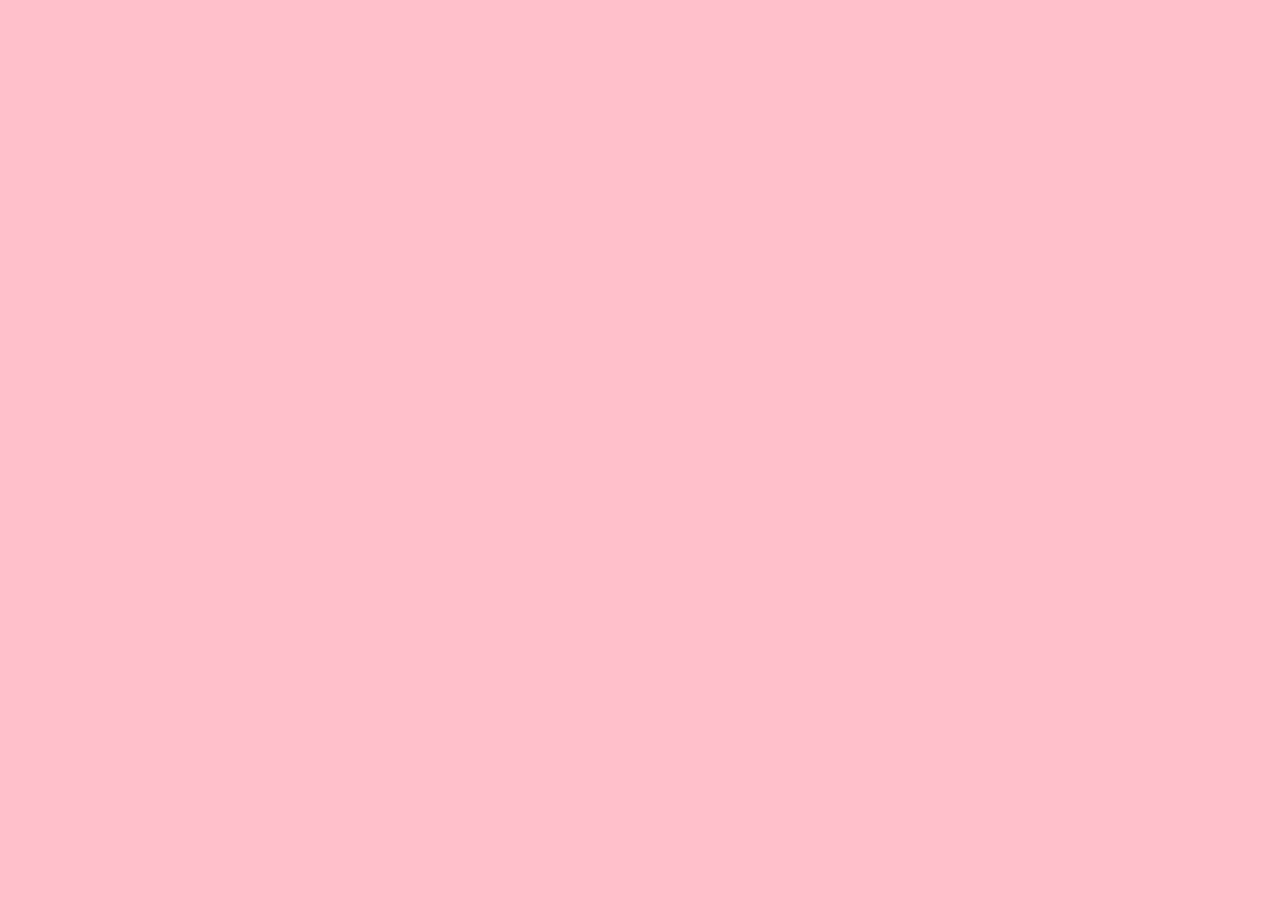
==== index.html @ 9976b78e "Initial commit" ====
<!DOCTYPE html>
<html lang="en">
<head>
    <meta charset="UTF-8">
    <meta http-equiv="X-UA-Compatible" content="IE=edge">
    <meta name="viewport" content="width=device-width, initial-scale=1.0">
    <link rel="stylesheet" href="assets/css/style.css">
    <title>Document</title>
</head>
<body>



   <script src="assets/js/script.js"></script> 
</body>
</html>
---- assets/css/style.css ----
body{
    background-color: pink;
}
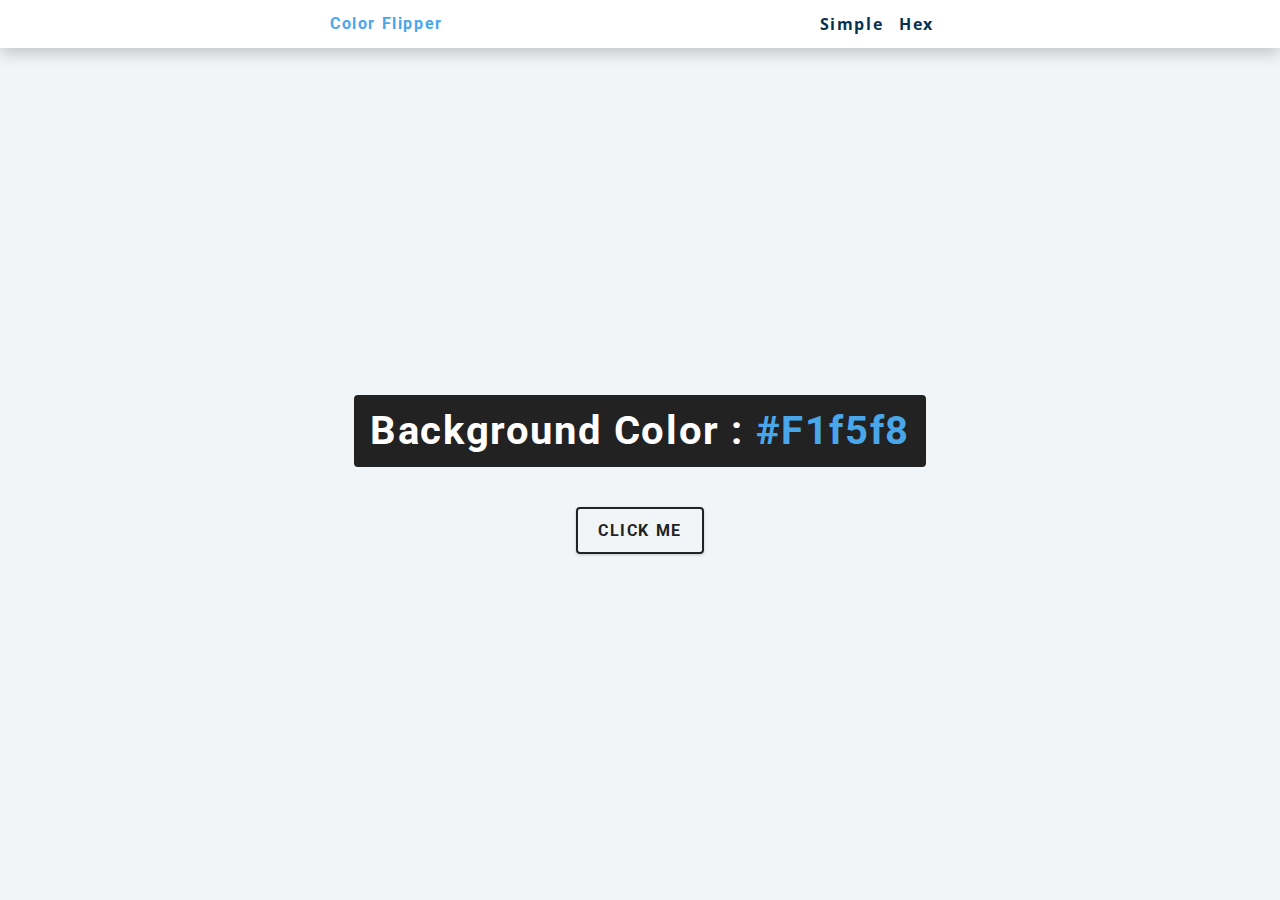
==== commit 75da498d: "Add hex file" ====
--- a/index.html
+++ b/index.html
@@ -1,16 +1,87 @@
-<!DOCTYPE html>
-<html lang="en">
-<head>
+<html lang="en"><head>
     <meta charset="UTF-8">
     <meta http-equiv="X-UA-Compatible" content="IE=edge">
     <meta name="viewport" content="width=device-width, initial-scale=1.0">
     <link rel="stylesheet" href="assets/css/style.css">
-    <title>Document</title>
-</head>
-<body>
+    <title>Color Flipper</title>
+<style>
+
+/* GitHub */
+/* CSS selects by ID to override default style (loaded earlier: higher priority) */
+.repository-content > div #gitpod-btn-container.gitpod-file-btn,
+.file-navigation #gitpod-btn-container {
+    margin-left: 6px;
+}
+/* Handle New Repository */
+.repository-content > div #gitpod-btn-container.gitpod-file-btn,
+.TableObject #gitpod-btn-container {
+    margin-left: 0px;
+    margin-right: 8px;
+}
+
+.no-container {
+    margin-bottom: 10px;
+    display: flex;
+    justify-content: flex-end;
+}
+
+/* Bitbucket */
+#commit-header .commit-actions {
+    width: 305px;
+}
+
+.bitbucket-button {
+    background: rgba(9, 30, 66, 0.04);
+    border: none;
+    outline: 0;
+    height: 2.28571429em;
+    line-height: 1.57142857em;
+    box-sizing: border-box;
+    border-radius: 3.01px;
+    cursor: pointer;
+    display: inline-block;
+    margin: 0 4px;
+    padding: 4px 10px;
+    vertical-align: baseline;
+    white-space: nowrap;
+}
+
+.bitbucket-button:hover {
+    background: rgba(9, 30, 66, 0.08);
+}
+
+.bitbucket-button a, .aui-button a {
+    text-decoration: none;
+    color: #42526e !important;
+    font-family: inherit;
+    font-size: 14px;
+    font-variant: normal;
+    font-weight: 500;
+}
+
+.bitbucket-button a:focus {
+    outline: none;
+}</style></head>
+<body contenteditable="false">
+    <nav>
+        <div class="nav-center">
+            <h4>color Flipper</h4>
+            <ul class="nav-links">
+                <li> <a href="index.html">simple</a></li>
+                <li> <a href="hex.html"> hex </a></li>
+            </ul>
+        </div>
+
+    </nav>
+<main>
+    <div class="container">
+        <h2> Background Color : <span class="color">#f1f5f8 </span></h2>
+       <button class="btn btn-hero" id="btn"> Click Me</button>
+    
+    </div>
+</main>
 
 
+   <script src="assets/js/app.js"></script> 
 
-   <script src="assets/js/script.js"></script> 
-</body>
-</html>+</body></html>--- a/assets/css/style.css
+++ b/assets/css/style.css
@@ -1,3 +1,234 @@
-body{
-    background-color: pink;
+/*
+=============== 
+Fonts
+===============
+*/
+@import url("https://fonts.googleapis.com/css?family=Open+Sans|Roboto:400,700&display=swap");
+
+/*
+=============== 
+Variables
+===============
+*/
+
+:root {
+  /* dark shades of primary color*/
+  --clr-primary-1: hsl(205, 86%, 17%);
+  --clr-primary-2: hsl(205, 77%, 27%);
+  --clr-primary-3: hsl(205, 72%, 37%);
+  --clr-primary-4: hsl(205, 63%, 48%);
+  /* primary/main color */
+  --clr-primary-5: hsl(205, 78%, 60%);
+  /* lighter shades of primary color */
+  --clr-primary-6: hsl(205, 89%, 70%);
+  --clr-primary-7: hsl(205, 90%, 76%);
+  --clr-primary-8: hsl(205, 86%, 81%);
+  --clr-primary-9: hsl(205, 90%, 88%);
+  --clr-primary-10: hsl(205, 100%, 96%);
+  /* darkest grey - used for headings */
+  --clr-grey-1: hsl(209, 61%, 16%);
+  --clr-grey-2: hsl(211, 39%, 23%);
+  --clr-grey-3: hsl(209, 34%, 30%);
+  --clr-grey-4: hsl(209, 28%, 39%);
+  /* grey used for paragraphs */
+  --clr-grey-5: hsl(210, 22%, 49%);
+  --clr-grey-6: hsl(209, 23%, 60%);
+  --clr-grey-7: hsl(211, 27%, 70%);
+  --clr-grey-8: hsl(210, 31%, 80%);
+  --clr-grey-9: hsl(212, 33%, 89%);
+  --clr-grey-10: hsl(210, 36%, 96%);
+  --clr-white: #fff;
+  --clr-red-dark: hsl(360, 67%, 44%);
+  --clr-red-light: hsl(360, 71%, 66%);
+  --clr-green-dark: hsl(125, 67%, 44%);
+  --clr-green-light: hsl(125, 71%, 66%);
+  --clr-black: #222;
+  --ff-primary: "Roboto", sans-serif;
+  --ff-secondary: "Open Sans", sans-serif;
+  --transition: all 0.3s linear;
+  --spacing: 0.1rem;
+  --radius: 0.25rem;
+  --light-shadow: 0 5px 15px rgba(0, 0, 0, 0.1);
+  --dark-shadow: 0 5px 15px rgba(0, 0, 0, 0.2);
+  --max-width: 1170px;
+  --fixed-width: 620px;
+}
+/*
+=============== 
+Global Styles
+===============
+*/
+
+*,
+::after,
+::before {
+  margin: 0;
+  padding: 0;
+  box-sizing: border-box;
+}
+body {
+  font-family: var(--ff-secondary);
+  background: var(--clr-grey-10);
+  color: var(--clr-grey-1);
+  line-height: 1.5;
+  font-size: 0.875rem;
+}
+ul {
+  list-style-type: none;
+}
+a {
+  text-decoration: none;
+}
+h1,
+h2,
+h3,
+h4 {
+  letter-spacing: var(--spacing);
+  text-transform: capitalize;
+  line-height: 1.25;
+  margin-bottom: 0.75rem;
+  font-family: var(--ff-primary);
+}
+h1 {
+  font-size: 3rem;
+}
+h2 {
+  font-size: 2rem;
+}
+h3 {
+  font-size: 1.25rem;
+}
+h4 {
+  font-size: 0.875rem;
+}
+p {
+  margin-bottom: 1.25rem;
+  color: var(--clr-grey-5);
+}
+@media screen and (min-width: 800px) {
+  h1 {
+    font-size: 4rem;
+  }
+  h2 {
+    font-size: 2.5rem;
+  }
+  h3 {
+    font-size: 1.75rem;
+  }
+  h4 {
+    font-size: 1rem;
+  }
+  body {
+    font-size: 1rem;
+  }
+  h1,
+  h2,
+  h3,
+  h4 {
+    line-height: 1;
+  }
+}
+/*  global classes */
+
+/* section */
+.section {
+  padding: 5rem 0;
+}
+
+.section-center {
+  width: 90vw;
+  margin: 0 auto;
+  max-width: 1170px;
+}
+@media screen and (min-width: 992px) {
+  .section-center {
+    width: 95vw;
+  }
+}
+main {
+  min-height: 100vh;
+  display: grid;
+  place-items: center;
+}
+
+/*
+=============== 
+Nav
+===============
+*/
+nav {
+  background: var(--clr-white);
+  height: 3rem;
+  display: grid;
+  align-items: center;
+  box-shadow: var(--dark-shadow);
+}
+.nav-center {
+  width: 90vw;
+  max-width: var(--fixed-width);
+  margin: 0 auto;
+  display: flex;
+  align-items: center;
+  justify-content: space-between;
+}
+.nav-center h4 {
+  margin-bottom: 0;
+  color: var(--clr-primary-5);
+}
+.nav-links {
+  display: flex;
+}
+nav a {
+  text-transform: capitalize;
+  font-weight: 700;
+  font-size: 1rem;
+  color: var(--clr-primary-1);
+  letter-spacing: var(--spacing);
+  margin-right: 1rem;
+}
+nav a:hover {
+  color: var(--clr-primary-5);
+}
+/*
+=============== 
+Container
+===============
+*/
+main {
+  min-height: calc(100vh - 3rem);
+  display: grid;
+  place-items: center;
+}
+.container {
+  text-align: center;
+}
+.container h2 {
+  background: var(--clr-black);
+  color: var(--clr-white);
+  padding: 1rem;
+  border-radius: var(--radius);
+  margin-bottom: 2.5rem;
+}
+.color {
+  color: var(--clr-primary-5);
+}
+.btn-hero {
+  font-family: var(--ff-primary);
+  text-transform: uppercase;
+  background: transparent;
+  color: var(--clr-black);
+  letter-spacing: var(--spacing);
+  display: inline-block;
+  font-weight: 700;
+  transition: var(--transition);
+  border: 2px solid var(--clr-black);
+  cursor: pointer;
+  box-shadow: 0 1px 3px rgba(0, 0, 0, 0.2);
+  border-radius: var(--radius);
+  font-size: 1rem;
+  padding: 0.75rem 1.25rem;
+}
+.btn-hero:hover {
+  color: var(--clr-white);
+  background: var(--clr-black);
 }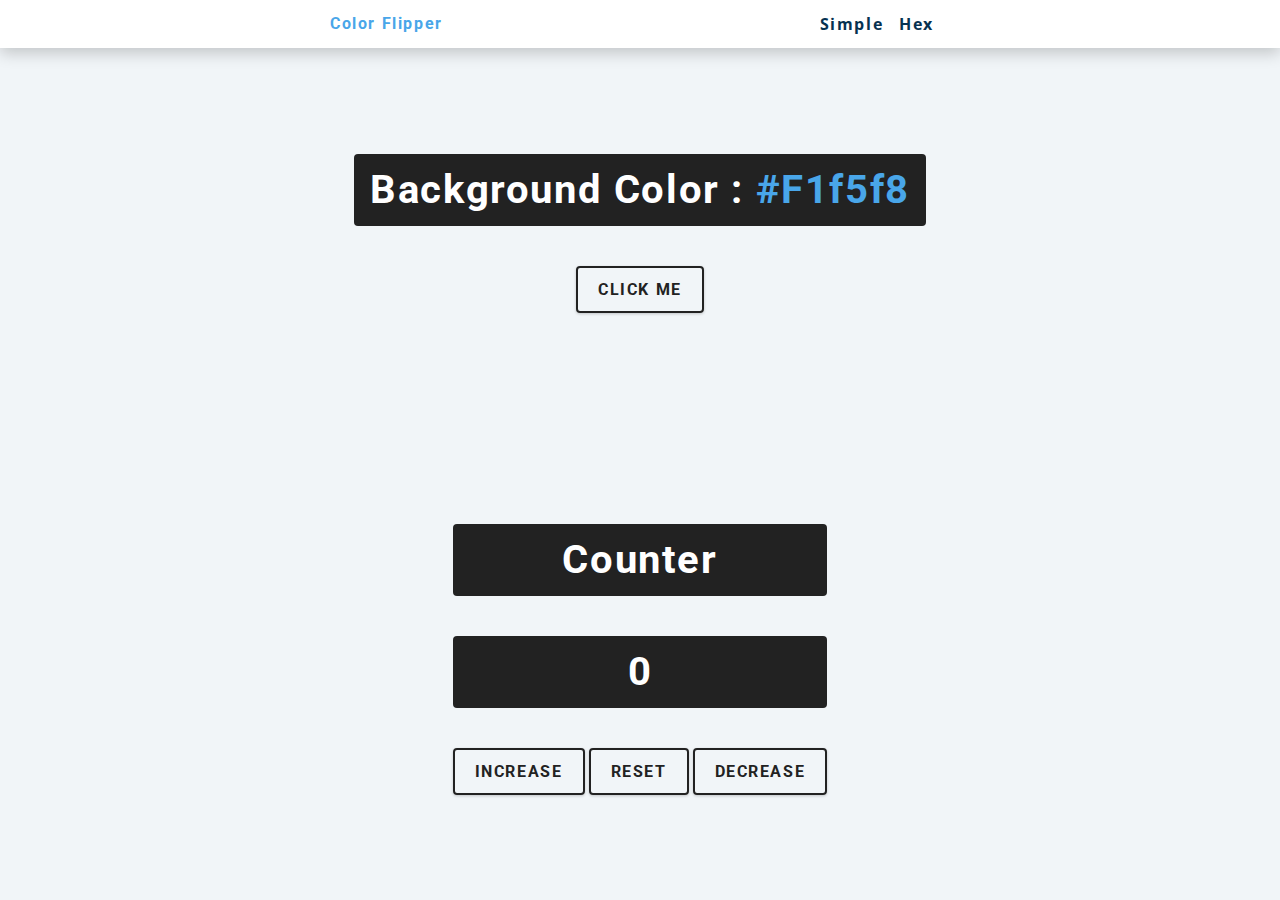
==== commit eb2ca48f: "Add code for the counter" ====
--- a/index.html
+++ b/index.html
@@ -79,9 +79,19 @@
        <button class="btn btn-hero" id="btn"> Click Me</button>
     
     </div>
+
+    <div class="container">
+        <h2>Counter</h2>
+        <h2><span class="value">0</span></h2>
+        <button class="btn btn-hero">Increase</button>
+        <button class="btn btn-hero">Reset</button>
+        <button class="btn btn-hero">Decrease</button>
+        
+        
+      </div>
 </main>
 
 
    <script src="assets/js/app.js"></script> 
-
+    <script src="assets/js/count.js"></script>
 </body></html>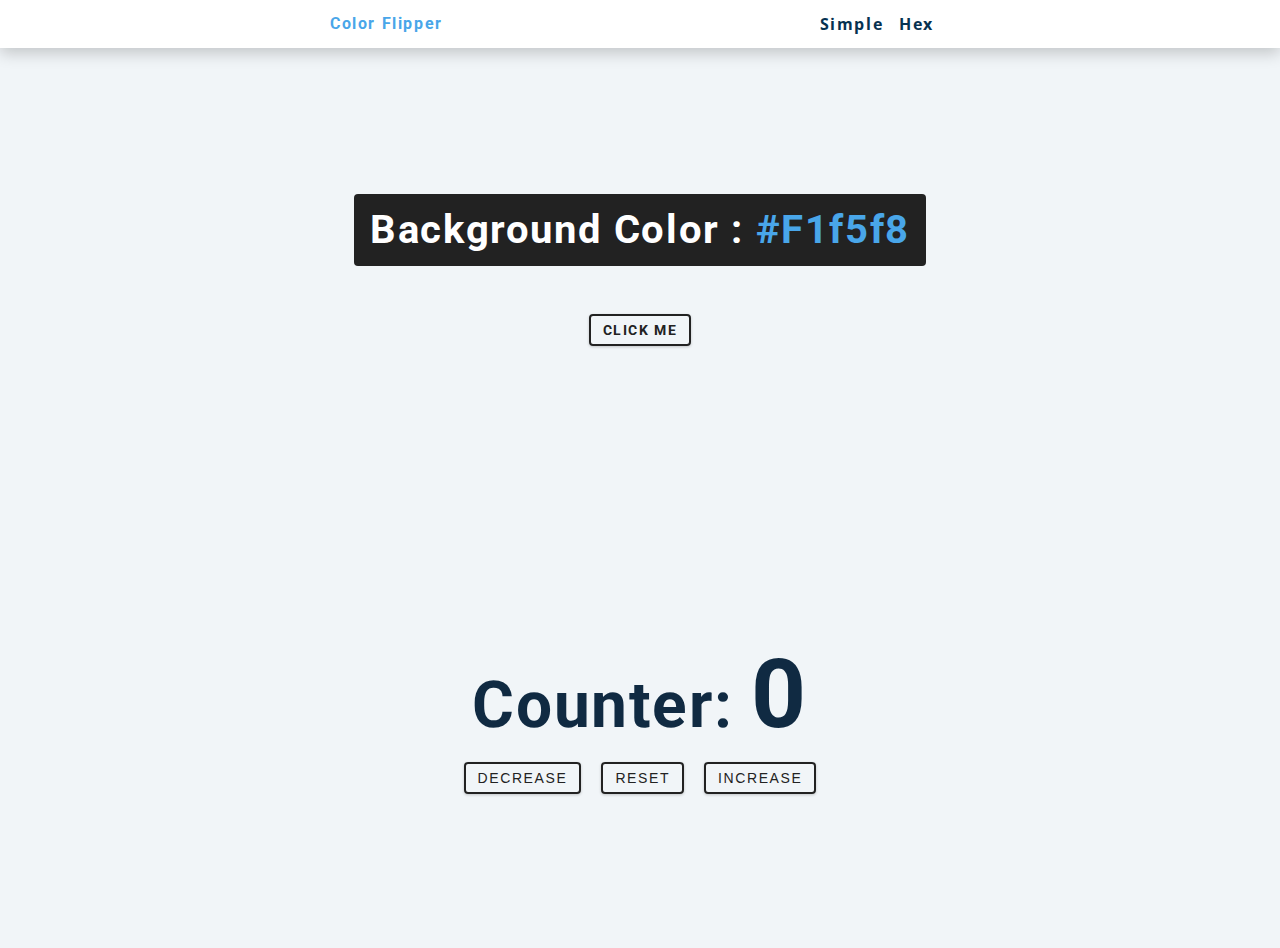
==== commit 16f08923: "Add code for counter" ====
--- a/index.html
+++ b/index.html
@@ -80,15 +80,22 @@
     
     </div>
 
-    <div class="container">
-        <h2>Counter</h2>
-        <h2><span class="value">0</span></h2>
-        <button class="btn btn-hero">Increase</button>
-        <button class="btn btn-hero">Reset</button>
-        <button class="btn btn-hero">Decrease</button>
-        
-        
+    
+    
+      <div class="container">
+        <h1>Counter:
+        <span id="value">0</span> </h1>
+        <div class="button-container">
+          <button class="btn decrease">decrease</button>
+          <button class="btn reset">reset</button>
+          <button class="btn increase">increase</button>
+        </div>
       </div>
+    </main>
+    <!-- javascript -->
+    <script src="app.js"></script>
+  </body>
+</html>
 </main>
 
 
--- a/assets/css/style.css
+++ b/assets/css/style.css
@@ -231,4 +231,195 @@
 .btn-hero:hover {
   color: var(--clr-white);
   background: var(--clr-black);
+}
+
+/*
+=============== 
+Fonts
+===============
+*/
+@import url("https://fonts.googleapis.com/css?family=Open+Sans|Roboto:400,700&display=swap");
+
+/*
+=============== 
+Variables
+===============
+*/
+
+:root {
+  /* dark shades of primary color*/
+  --clr-primary-1: hsl(205, 86%, 17%);
+  --clr-primary-2: hsl(205, 77%, 27%);
+  --clr-primary-3: hsl(205, 72%, 37%);
+  --clr-primary-4: hsl(205, 63%, 48%);
+  /* primary/main color */
+  --clr-primary-5: hsl(205, 78%, 60%);
+  /* lighter shades of primary color */
+  --clr-primary-6: hsl(205, 89%, 70%);
+  --clr-primary-7: hsl(205, 90%, 76%);
+  --clr-primary-8: hsl(205, 86%, 81%);
+  --clr-primary-9: hsl(205, 90%, 88%);
+  --clr-primary-10: hsl(205, 100%, 96%);
+  /* darkest grey - used for headings */
+  --clr-grey-1: hsl(209, 61%, 16%);
+  --clr-grey-2: hsl(211, 39%, 23%);
+  --clr-grey-3: hsl(209, 34%, 30%);
+  --clr-grey-4: hsl(209, 28%, 39%);
+  /* grey used for paragraphs */
+  --clr-grey-5: hsl(210, 22%, 49%);
+  --clr-grey-6: hsl(209, 23%, 60%);
+  --clr-grey-7: hsl(211, 27%, 70%);
+  --clr-grey-8: hsl(210, 31%, 80%);
+  --clr-grey-9: hsl(212, 33%, 89%);
+  --clr-grey-10: hsl(210, 36%, 96%);
+  --clr-white: #fff;
+  --clr-red-dark: hsl(360, 67%, 44%);
+  --clr-red-light: hsl(360, 71%, 66%);
+  --clr-green-dark: hsl(125, 67%, 44%);
+  --clr-green-light: hsl(125, 71%, 66%);
+  --clr-black: #222;
+  --ff-primary: "Roboto", sans-serif;
+  --ff-secondary: "Open Sans", sans-serif;
+  --transition: all 0.3s linear;
+  --spacing: 0.1rem;
+  --radius: 0.25rem;
+  --light-shadow: 0 5px 15px rgba(0, 0, 0, 0.1);
+  --dark-shadow: 0 5px 15px rgba(0, 0, 0, 0.2);
+  --max-width: 1170px;
+  --fixed-width: 620px;
+}
+/*
+=============== 
+Global Styles
+===============
+*/
+
+*,
+::after,
+::before {
+  margin: 0;
+  padding: 0;
+  box-sizing: border-box;
+}
+body {
+  font-family: var(--ff-secondary);
+  background: var(--clr-grey-10);
+  color: var(--clr-grey-1);
+  line-height: 1.5;
+  font-size: 0.875rem;
+}
+ul {
+  list-style-type: none;
+}
+a {
+  text-decoration: none;
+}
+h1,
+h2,
+h3,
+h4 {
+  letter-spacing: var(--spacing);
+  text-transform: capitalize;
+  line-height: 1.25;
+  margin-bottom: 0.75rem;
+  font-family: var(--ff-primary);
+}
+h1 {
+  font-size: 3rem;
+}
+h2 {
+  font-size: 2rem;
+}
+h3 {
+  font-size: 1.25rem;
+}
+h4 {
+  font-size: 0.875rem;
+}
+p {
+  margin-bottom: 1.25rem;
+  color: var(--clr-grey-5);
+}
+@media screen and (min-width: 800px) {
+  h1 {
+    font-size: 4rem;
+  }
+  h2 {
+    font-size: 2.5rem;
+  }
+  h3 {
+    font-size: 1.75rem;
+  }
+  h4 {
+    font-size: 1rem;
+  }
+  body {
+    font-size: 1rem;
+  }
+  h1,
+  h2,
+  h3,
+  h4 {
+    line-height: 1;
+  }
+}
+/*  global classes */
+
+/* section */
+.section {
+  padding: 5rem 0;
+}
+
+.section-center {
+  width: 90vw;
+  margin: 0 auto;
+  max-width: 1170px;
+}
+@media screen and (min-width: 992px) {
+  .section-center {
+    width: 95vw;
+  }
+}
+main {
+  min-height: 100vh;
+  display: grid;
+  place-items: center;
+}
+
+/*
+=============== 
+Counter
+===============
+*/
+
+main {
+  min-height: 100vh;
+  display: grid;
+  place-items: center;
+}
+.container {
+  text-align: center;
+}
+#value {
+  font-size: 6rem;
+  font-weight: bold;
+}
+.btn {
+  text-transform: uppercase;
+  background: transparent;
+  color: var(--clr-black);
+  padding: 0.375rem 0.75rem;
+  letter-spacing: var(--spacing);
+  display: inline-block;
+  transition: var(--transition);
+  font-size: 0.875rem;
+  border: 2px solid var(--clr-black);
+  cursor: pointer;
+  box-shadow: 0 1px 3px rgba(0, 0, 0, 0.2);
+  border-radius: var(--radius);
+  margin: 0.5rem;
+}
+.btn:hover {
+  color: var(--clr-white);
+  background: var(--clr-black);
 }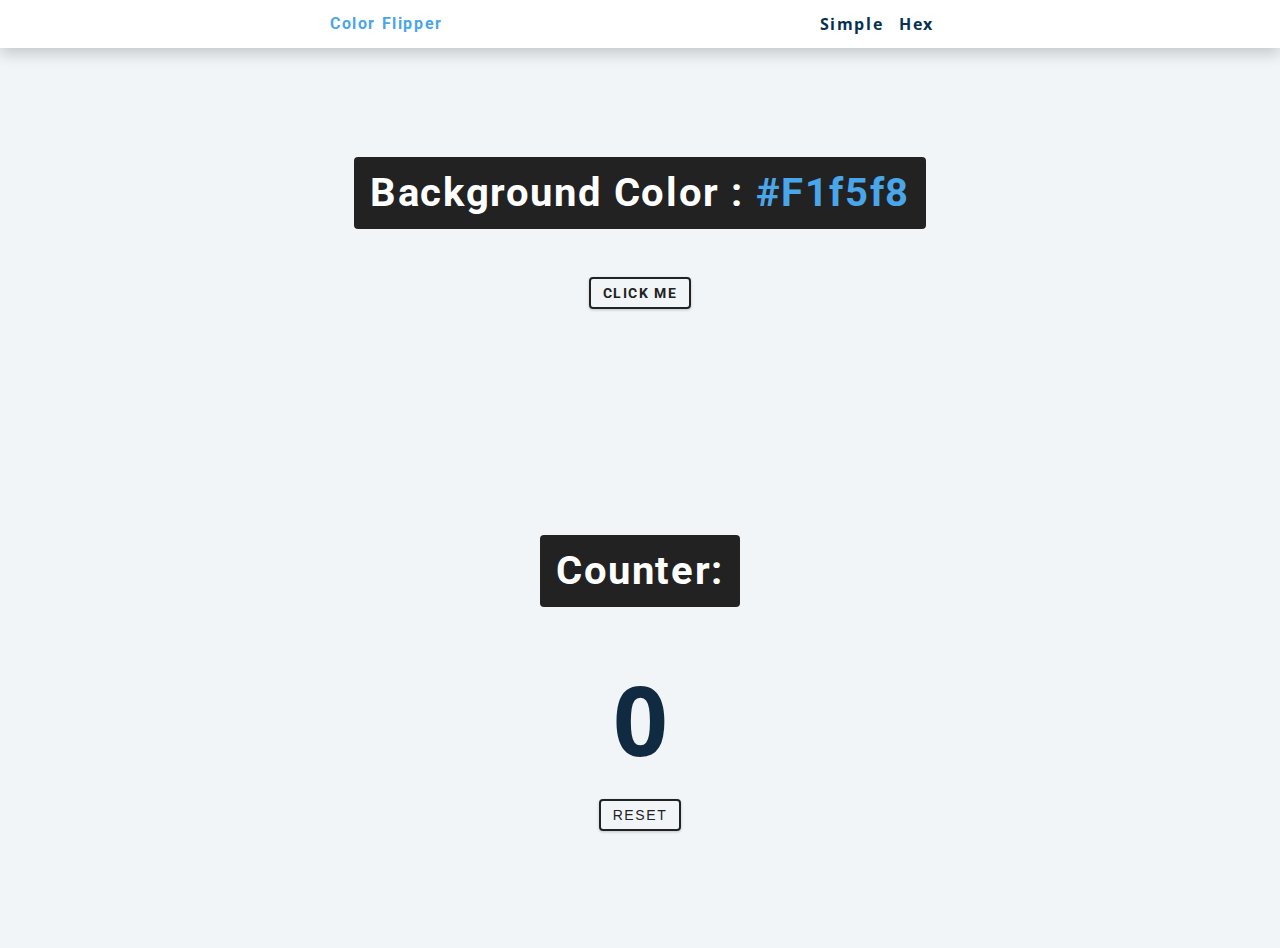
==== commit b87608a1: "Add style" ====
--- a/index.html
+++ b/index.html
@@ -83,12 +83,12 @@
     
     
       <div class="container">
-        <h1>Counter:
-        <span id="value">0</span> </h1>
+        <h2>Counter: </h2>
+        <span id="value">0</span> 
         <div class="button-container">
-          <button class="btn decrease">decrease</button>
+          
           <button class="btn reset">reset</button>
-          <button class="btn increase">increase</button>
+         
         </div>
       </div>
     </main>
